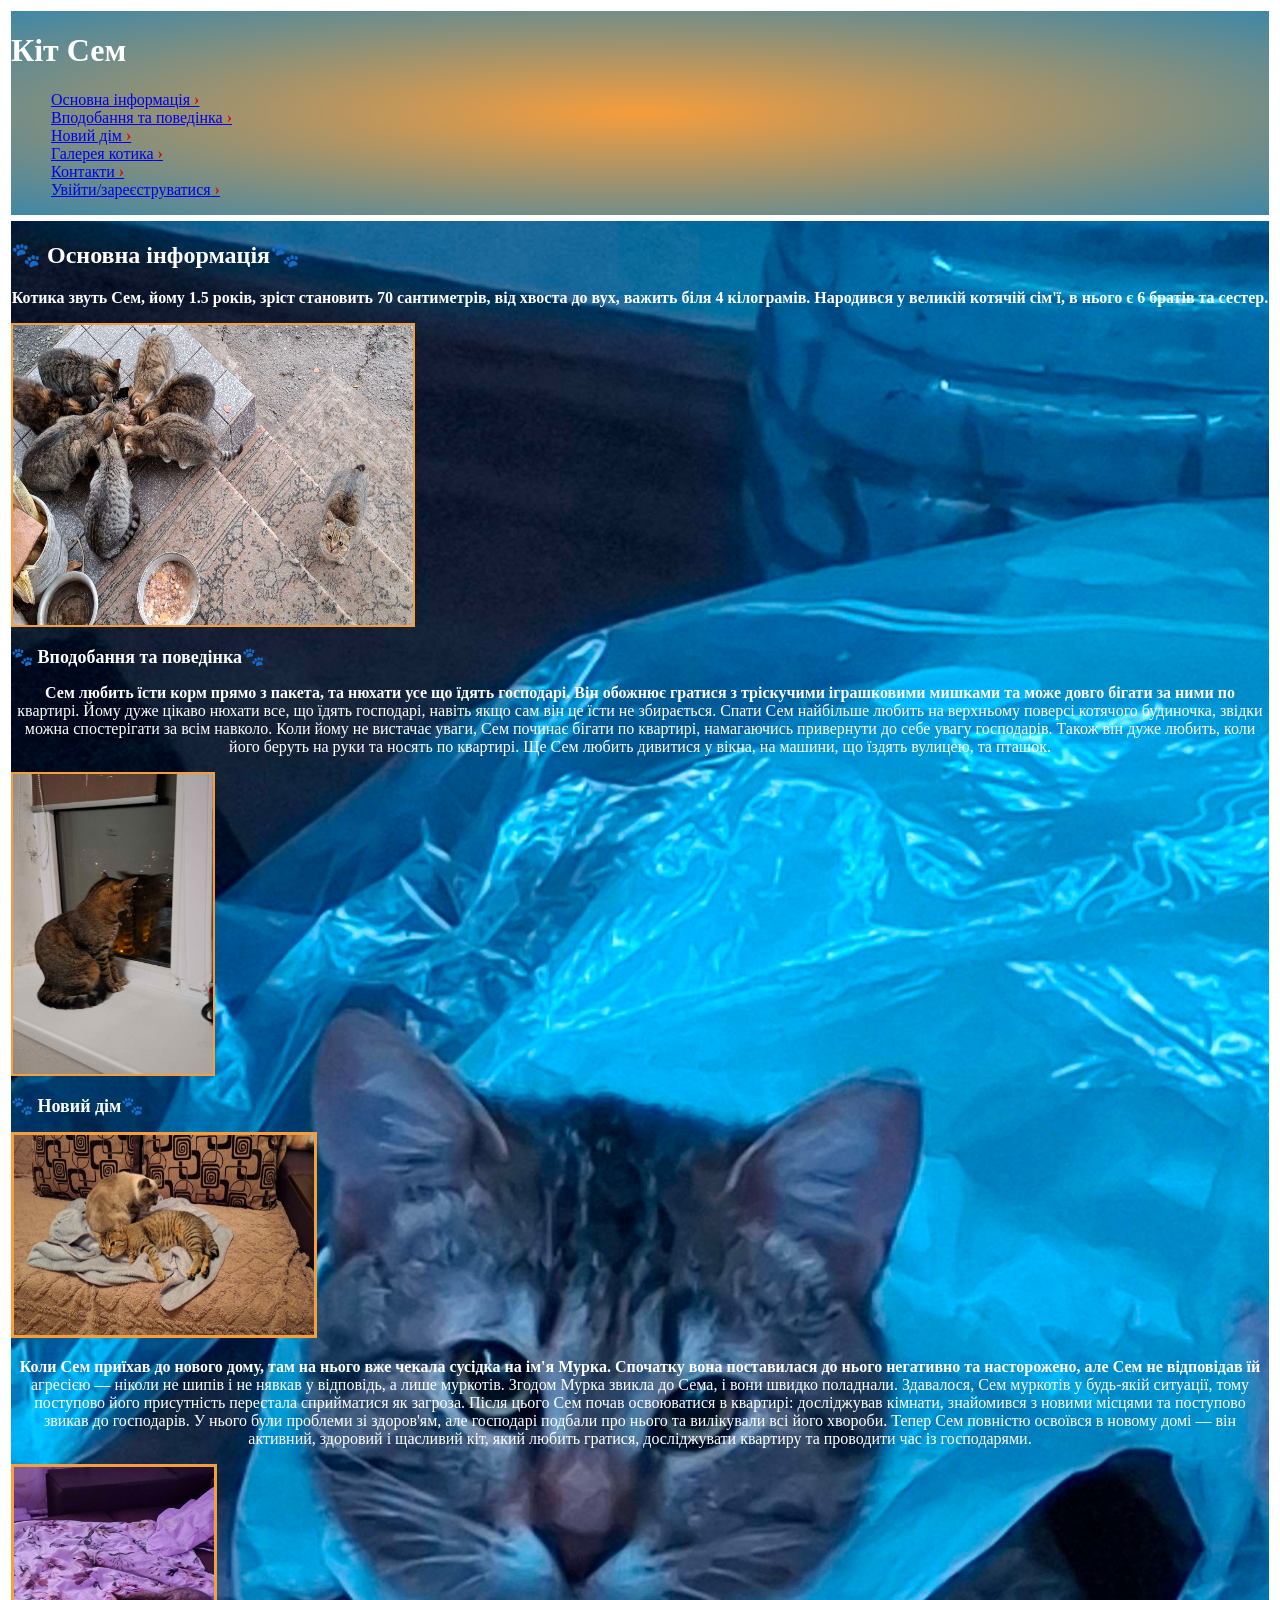
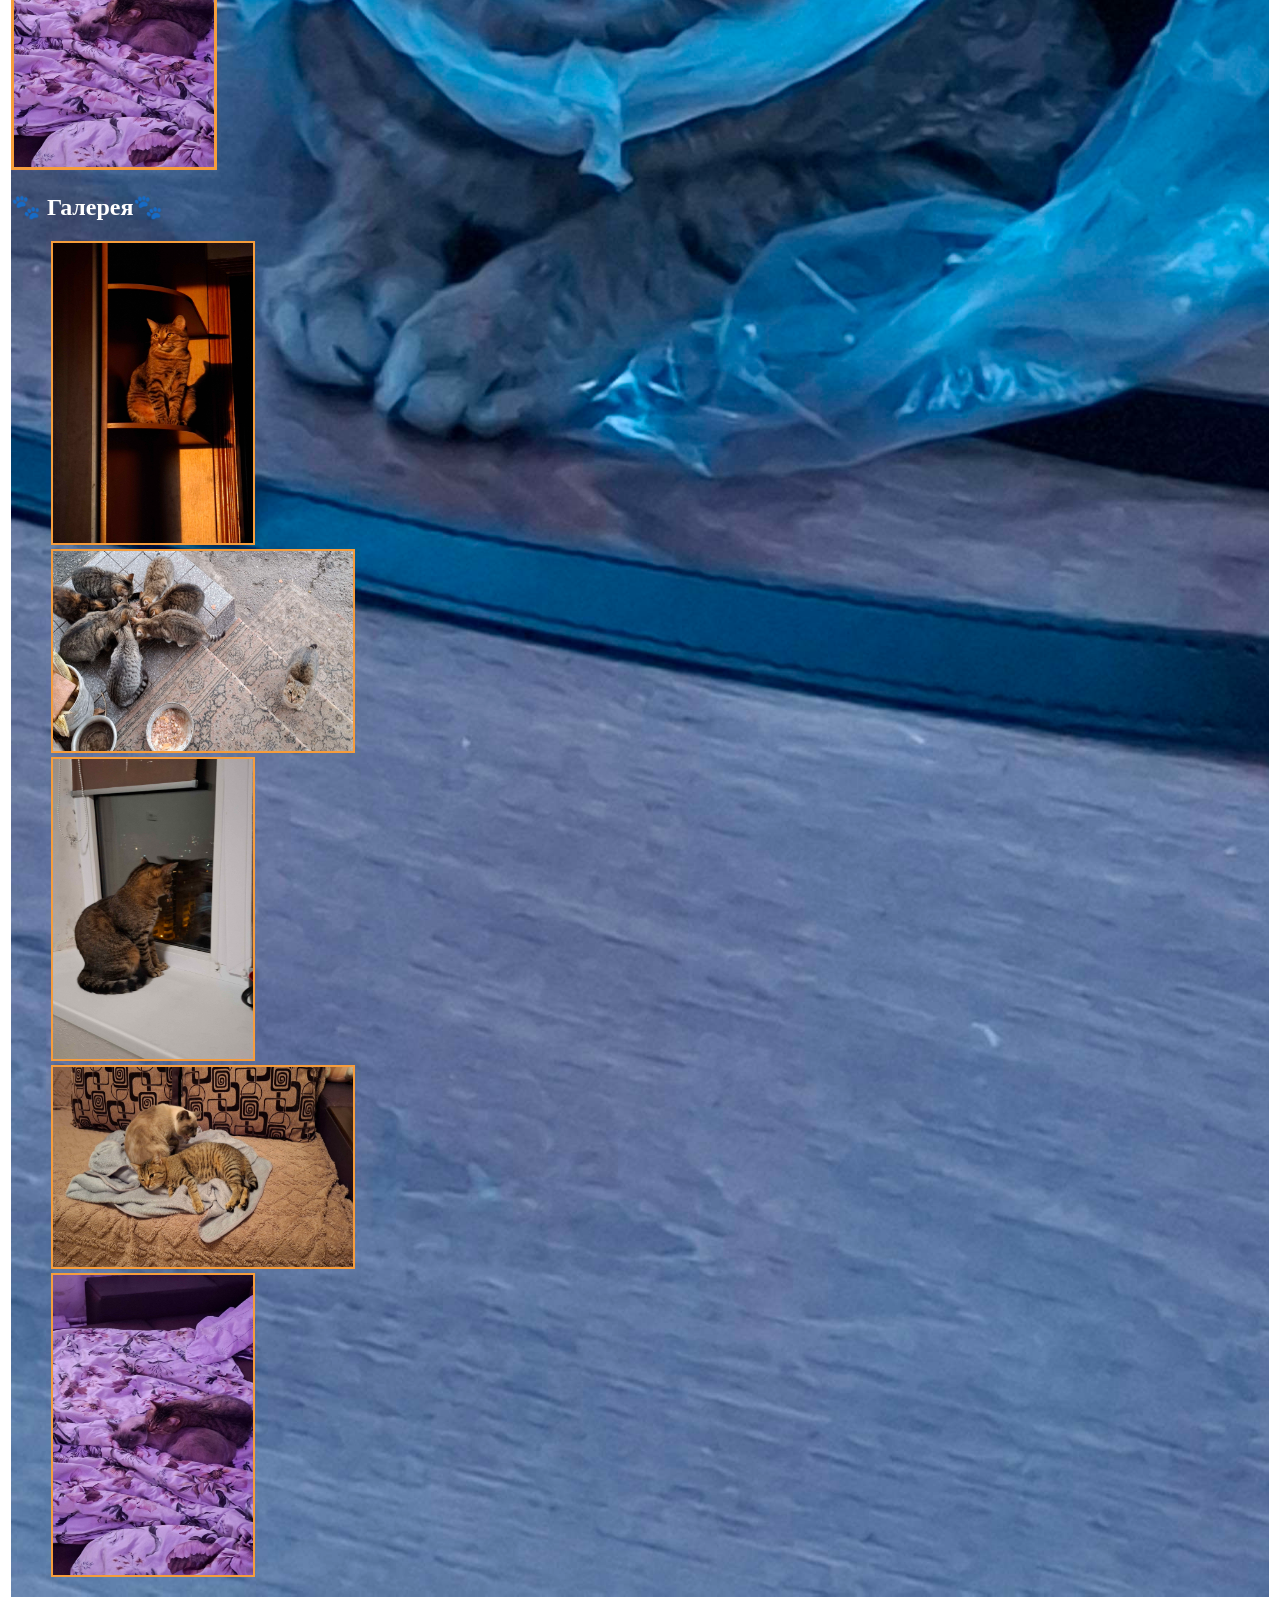
==== index.html @ 693322fd "initial commit" ====
<!doctype html>
<html lang="uk">
  <head>
    <meta charset="UTF-8" />
    <meta name="viewport" content="width=device-width, initial-scale=1.0" />
    <title>Homework</title>
    <link rel="stylesheet" href="./styles/styles.css" />
  </head>
  <body>
    <header class="header">
      <h1>Кіт Сем</h1>
      <nav>
        <ul class="menu-list">
          <li><a href="#info1" class="menu-link"> Основна інформація</a></li>
          <li><a href="#preferences" class="menu-link"> Вподобання та поведінка</a></li>
          <li><a href="#new-home" class="menu-link"> Новий дім</a></li>
          <li><a href="#gallery" class="menu-link"> Галерея котика</a></li>
          <li><a href="#contact" class="menu-link"> Контакти</a></li>
          <li><a href="./pages/register.html" class="menu-link"> Увійти/зареєструватися</a></li>
        </ul>
      </nav>
    </header>
    <main class="main">
      <section>
        <h2 class="info1" id="info1">Основна інформація</h2>
        <p class="text">
          Котика звуть Сем, йому 1.5 років, зріст становить 70 сантиметрів, від
          хвоста до вух, важить біля 4 кілограмів. Народився у великій котячій
          сім'ї, в нього є 6 братів та сестер.
        </p>
        <img
          class="photo"
          src="./gallery/family.jpg"
          alt="Sam And Family"
          height="300"
          width="400"
        />
      </section>

      <section>
        <h2 class="preferences" id="preferences">Вподобання та поведінка</h2>
        <p class="text">
          Сем любить їсти корм прямо з пакета, та нюхати усе що їдять господарі.
          Він обожнює гратися з тріскучими іграшковими мишками та може довго
          бігати за ними по квартирі. Йому дуже цікаво нюхати все, що їдять
          господарі, навіть якщо сам він це їсти не збирається. Спати Сем
          найбільше любить на верхньому поверсі котячого будиночка, звідки можна
          спостерігати за всім навколо. Коли йому не вистачає уваги, Сем починає
          бігати по квартирі, намагаючись привернути до себе увагу господарів.
          Також він дуже любить, коли його беруть на руки та носять по квартирі.
          Ще Сем любить дивитися у вікна, на машини, що їздять вулицею, та
          пташок.
        </p>
        <img
          class="photo"
          src="./gallery/SamAndWindow.jpg"
          alt="Sam looking out the window"
          height="300"
          width="200"
        />
      </section>
      <section>
        <h2 class="new-home" id="new-home">Новий дім</h2>
        <img
          class="photo"
          src="./gallery/angryMurka.jpg"
          alt="Murka is hissing"
          height="200"
          width="300"
        />
        <p class="text">
          Коли Сем приїхав до нового дому, там на нього вже чекала сусідка на
          ім'я Мурка. Спочатку вона поставилася до нього негативно та
          насторожено, але Сем не відповідав їй агресією — ніколи не шипів і не
          нявкав у відповідь, а лише муркотів. Згодом Мурка звикла до Сема, і
          вони швидко поладнали. Здавалося, Сем муркотів у будь-якій ситуації,
          тому поступово його присутність перестала сприйматися як загроза.
          Після цього Сем почав освоюватися в квартирі: досліджував кімнати,
          знайомився з новими місцями та поступово звикав до господарів. У нього
          були проблеми зі здоров'ям, але господарі подбали про нього та
          вилікували всі його хвороби. Тепер Сем повністю освоївся в новому домі
          — він активний, здоровий і щасливий кіт, який любить гратися,
          досліджувати квартиру та проводити час із господарями.
        </p>
        <img
          class="photo"
          src="./gallery/murkaSleepWithSam.jpg"
          alt="Murka sleeps with Sam"
          height="300"
          width="200"
        />
      </section>
      <section>
        <h2 class="gallery" id="gallery">Галерея</h2>
        <ul class="gallery-list">
          <li>
            <img
              class="photo"
              src="./gallery/SamTheCat.jpg"
              alt="Sam The Cat"
              width="200"
              height="300"
            />
          </li>
          <li>
            <img
              class="photo"
              src="./gallery/family.jpg"
              alt="Sam And Family"
              height="200"
              width="300"
            />
          </li>
          <li>
            <img
              class="photo"
              src="./gallery/SamAndWindow.jpg"
              alt="Sam looking out the window"
              height="300"
              width="200"
            />
          </li>
          <li>
            <img
              class="photo"
              src="./gallery/angryMurka.jpg"
              alt="Murka is hissing"
              height="200"
              width="300"
            />
          </li>
          <li>
            <img
              class="photo"
              src="./gallery/murkaSleepWithSam.jpg"
              alt="Murka sleeps with Sam"
              height="300"
              width="200"
            />
          </li>
        </ul>
      </section>
    </main>
    <footer class="page-footer" id="contact">
      <address class="contacts">
        <a class="contacts-link" href="mailto:SamTheCat@gmail.com"
          >SamTheCat@gmail.com</a
        >
        <a class="contacts-link" href="tel:+38074648294">+38074648294</a>
      </address>
    </footer>
  </body>
</html>
---- styles/styles.css ----
:root {
  --all-text-color: #ffffff;
  --main-color: #f69d3c;
}

.header {
  color: var(--all-text-color);
  background: radial-gradient(var(--main-color), #3f87a6);
  border: 3px solid var(--all-text-color);
}
.main {
  color: var(--all-text-color);
  background-image: url(../gallery/background.jpg);
  background-size: cover;
  border: 3px solid var(--all-text-color);
}
.new-home,
.preferences,
.info1 text {
  font-size: 18px;
  width: 1000px;
}
.text::first-line {
  font-weight: 700;
}
section > p {
  text-align: center;
}
h2 ~ img {
  border: 3px solid var(--main-color);
}
.menu-list,
.gallery-list {
  list-style-type: none;
}
.fieldset-sex,
.fieldset-confidentiality {
  border: 2px solid var(--main-color);
}
.page-footer {
  background-image: url(../gallery/background.jpg);
  background-size: cover;
  border: 3px solid var(--all-text-color);
  text-align: center;
}
.contacts {
  font-style: normal;
}
.contacts-link {
  color: var(--all-text-color);
}
.button-submit:hover,
.button-submit:focus {
  color: rgb(1, 243, 1);
  background-color: green;
}
.button-reset:hover,
.button-reset:focus {
  color: red;
  background-color: rgb(158, 16, 16);
}
.menu-link:hover,
.menu-link:focus {
  color: var(--main-color);
  background-color: #3f87a6;
}
.contacts-link:active {
  color: #f69d3c;
}
.menu-item:first-child {
  font-size: 20px;
}
.photo:nth-child(odd) {
  border: 2px solid var(--main-color);
}
.menu-link::after {
  content: ' ›';
  color: #db0808;
  font-weight: 700;
}
section h2::before,
section h2::after {
  content: '🐾 ';
}
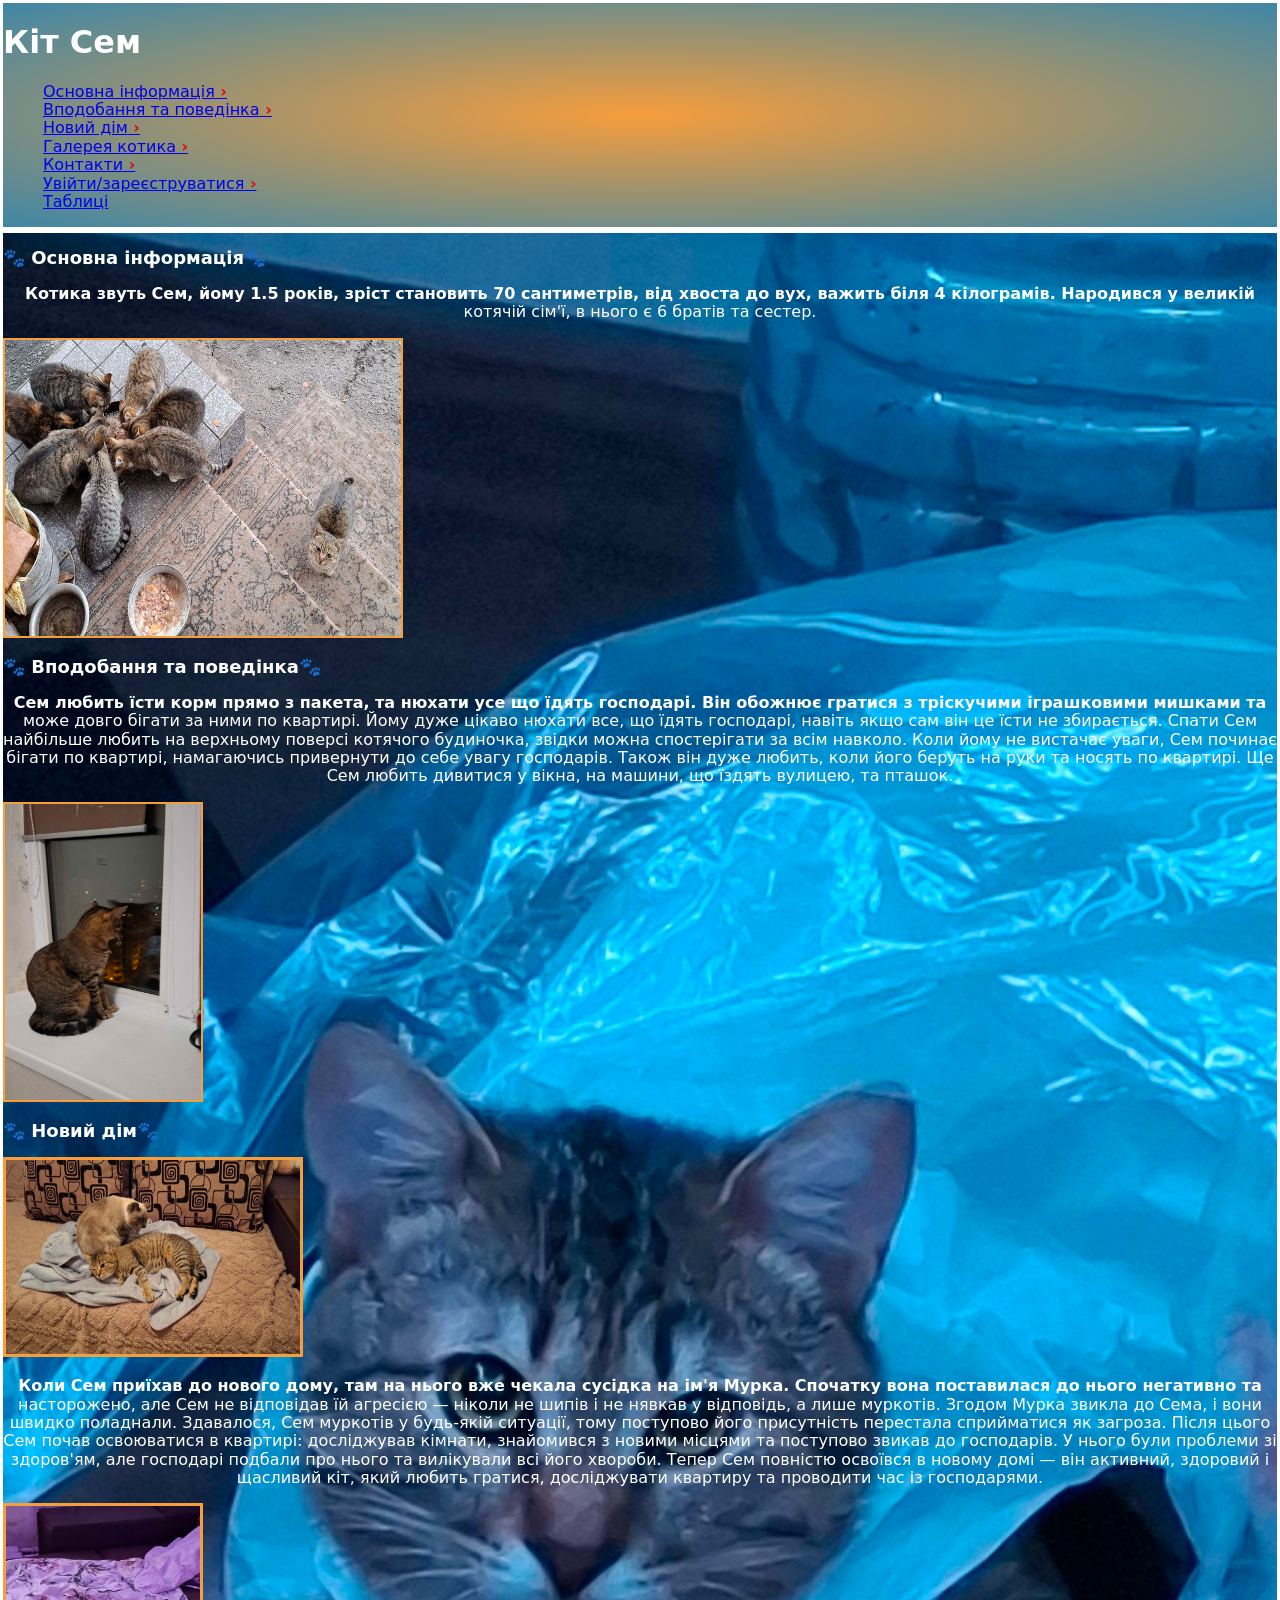
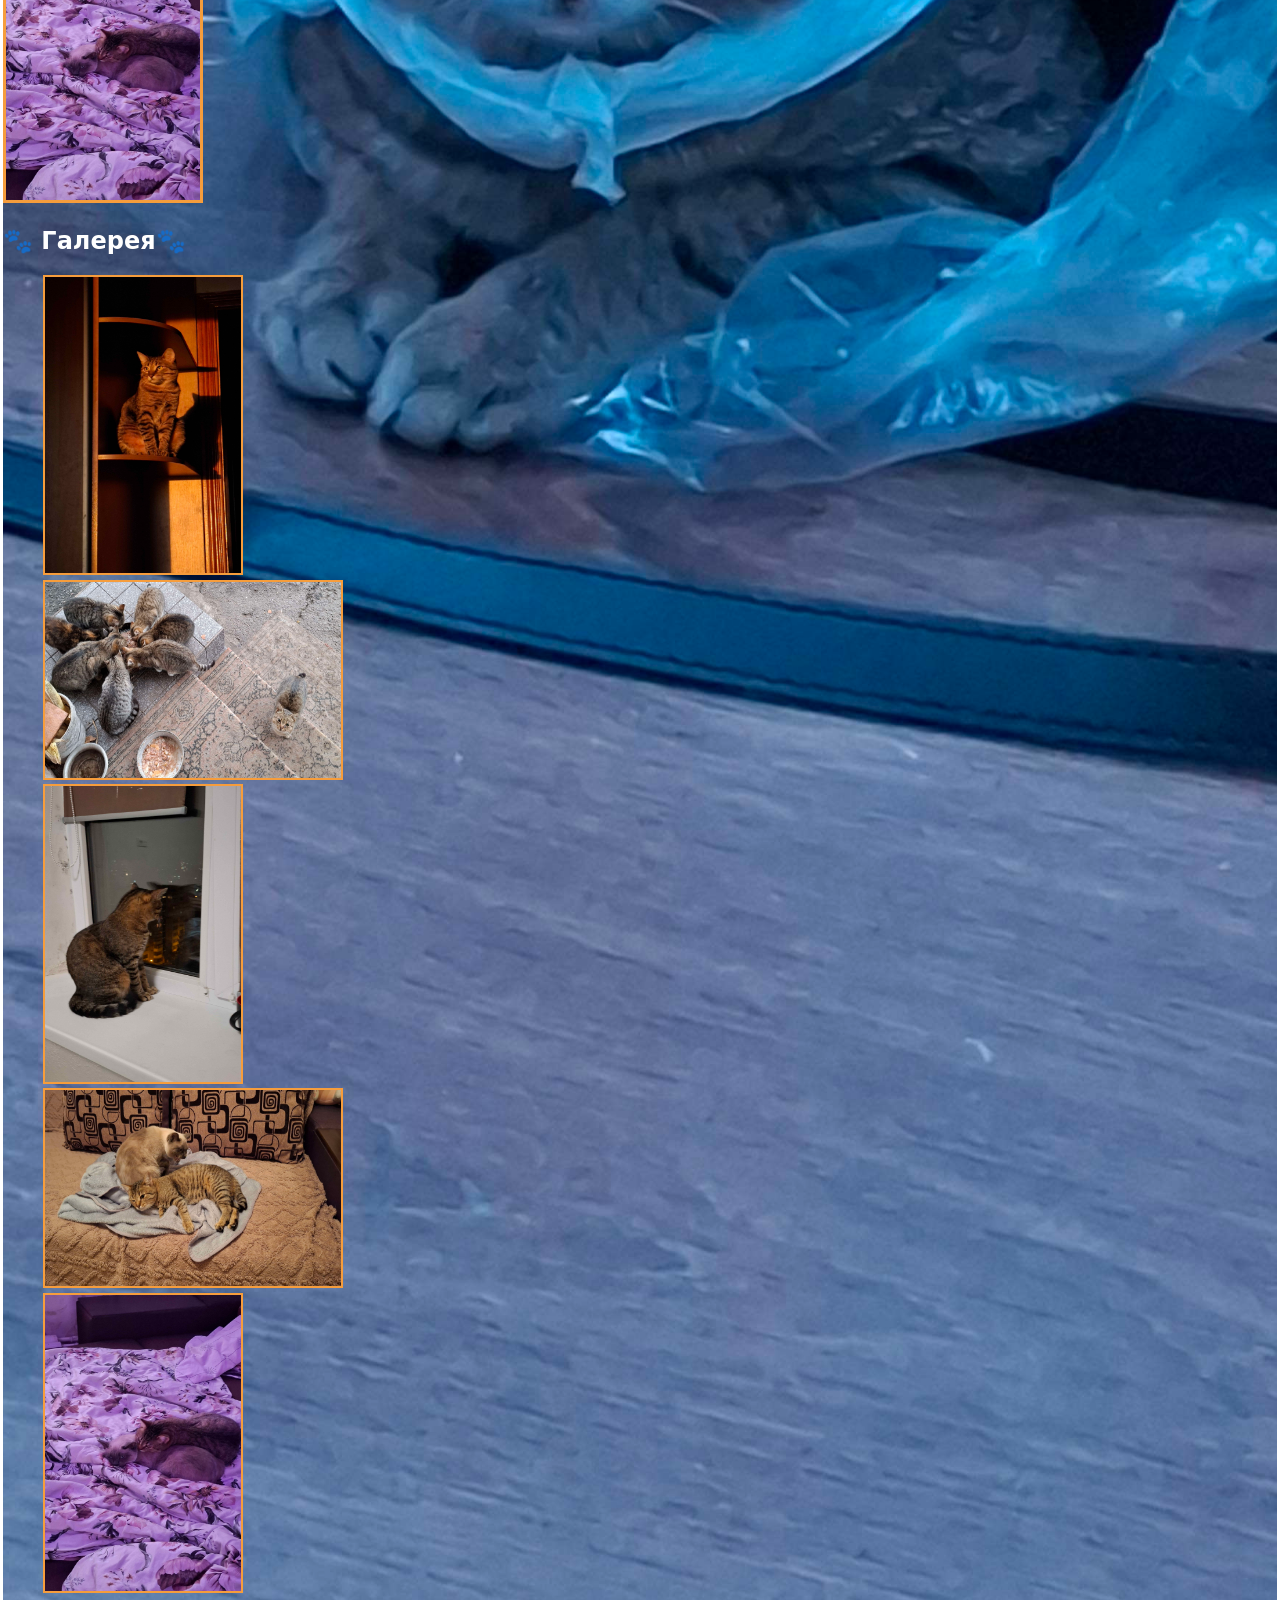
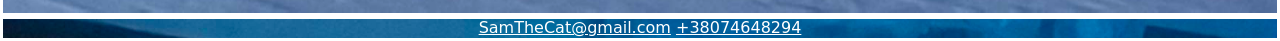
==== commit 967b75d6: "add tabels page" ====
--- a/index.html
+++ b/index.html
@@ -4,6 +4,7 @@
     <meta charset="UTF-8" />
     <meta name="viewport" content="width=device-width, initial-scale=1.0" />
     <title>Homework</title>
+    <link rel="stylesheet" href="https://cdn.jsdelivr.net/npm/modern-normalize@3.0.1/modern-normalize.min.css">
     <link rel="stylesheet" href="./styles/styles.css" />
   </head>
   <body>
@@ -17,6 +18,7 @@
           <li><a href="#gallery" class="menu-link"> Галерея котика</a></li>
           <li><a href="#contact" class="menu-link"> Контакти</a></li>
           <li><a href="./pages/register.html" class="menu-link"> Увійти/зареєструватися</a></li>
+          <li><a href="/tables.html">Таблиці</a></li>
         </ul>
       </nav>
     </header>
--- a/styles/styles.css
+++ b/styles/styles.css
@@ -16,7 +16,7 @@
 }
 .new-home,
 .preferences,
-.info1 text {
+.info1 {
   font-size: 18px;
   width: 1000px;
 }
@@ -52,26 +52,26 @@
 .button-submit:hover,
 .button-submit:focus {
   color: rgb(1, 243, 1);
-  background-color: green;
+  background-color: green; /*"цей селектор має найбільшу специфічність - (0, 2, 0)" */
 }
 .button-reset:hover,
 .button-reset:focus {
   color: red;
-  background-color: rgb(158, 16, 16);
+  background-color: rgb(158, 16, 16); /*"цей селектор має найбільшу специфічність - (0, 2, 0)" */
 }
 .menu-link:hover,
 .menu-link:focus {
   color: var(--main-color);
-  background-color: #3f87a6;
+  background-color: #3f87a6; /*"цей селектор має найбільшу специфічність - (0, 2, 0)" */
 }
 .contacts-link:active {
-  color: #f69d3c;
+  color: #f69d3c; /*"цей селектор має найбільшу специфічність - (0, 2, 0)" */
 }
 .menu-item:first-child {
-  font-size: 20px;
+  font-size: 20px; /*"цей селектор має найбільшу специфічність - (0, 2, 0)" */
 }
 .photo:nth-child(odd) {
-  border: 2px solid var(--main-color);
+   border: 2px solid var(--main-color); /*"цей селектор має найбільшу специфічність - (0, 2, 0)" */
 }
 .menu-link::after {
   content: ' ›';
@@ -82,3 +82,10 @@
 section h2::after {
   content: '🐾 ';
 }
+.categories, .price, .results{
+border-collapse: collapse
+}
+th, td{
+  border: 1px solid black;
+  text-align: center;
+}
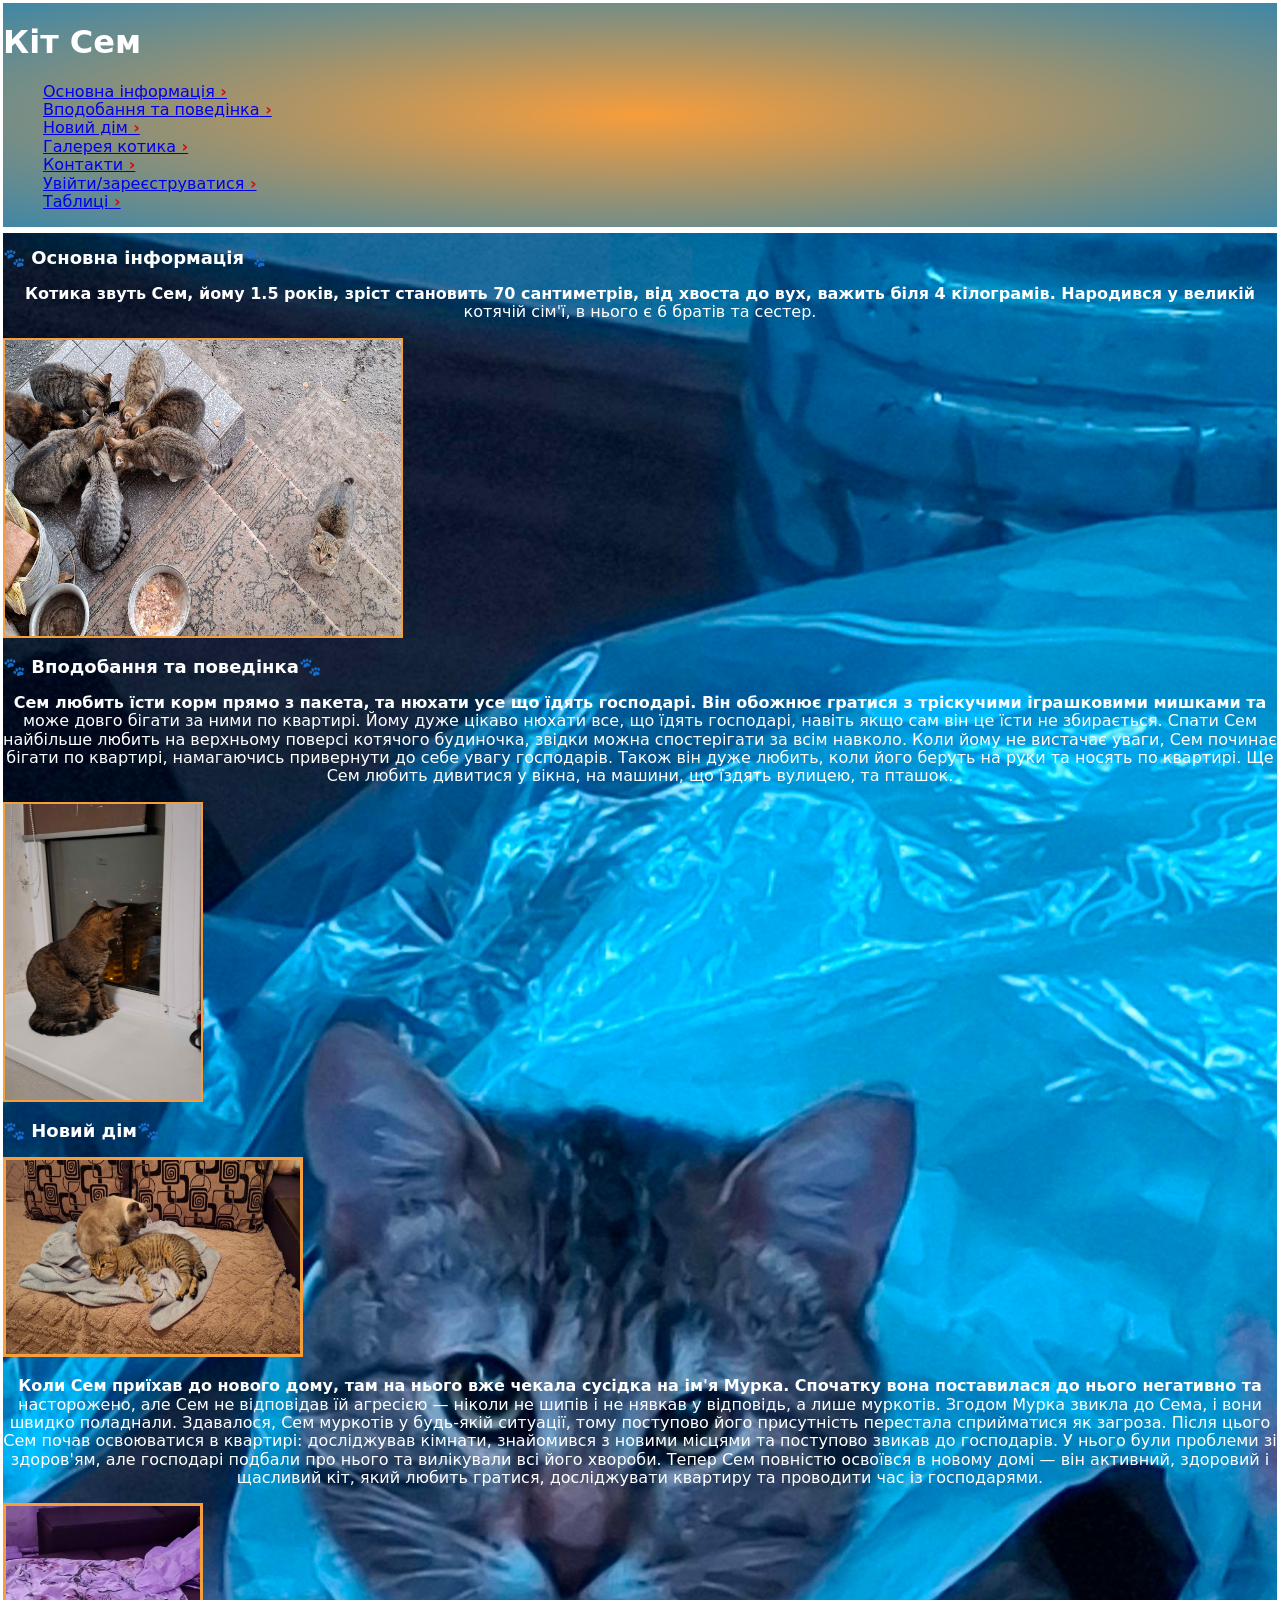
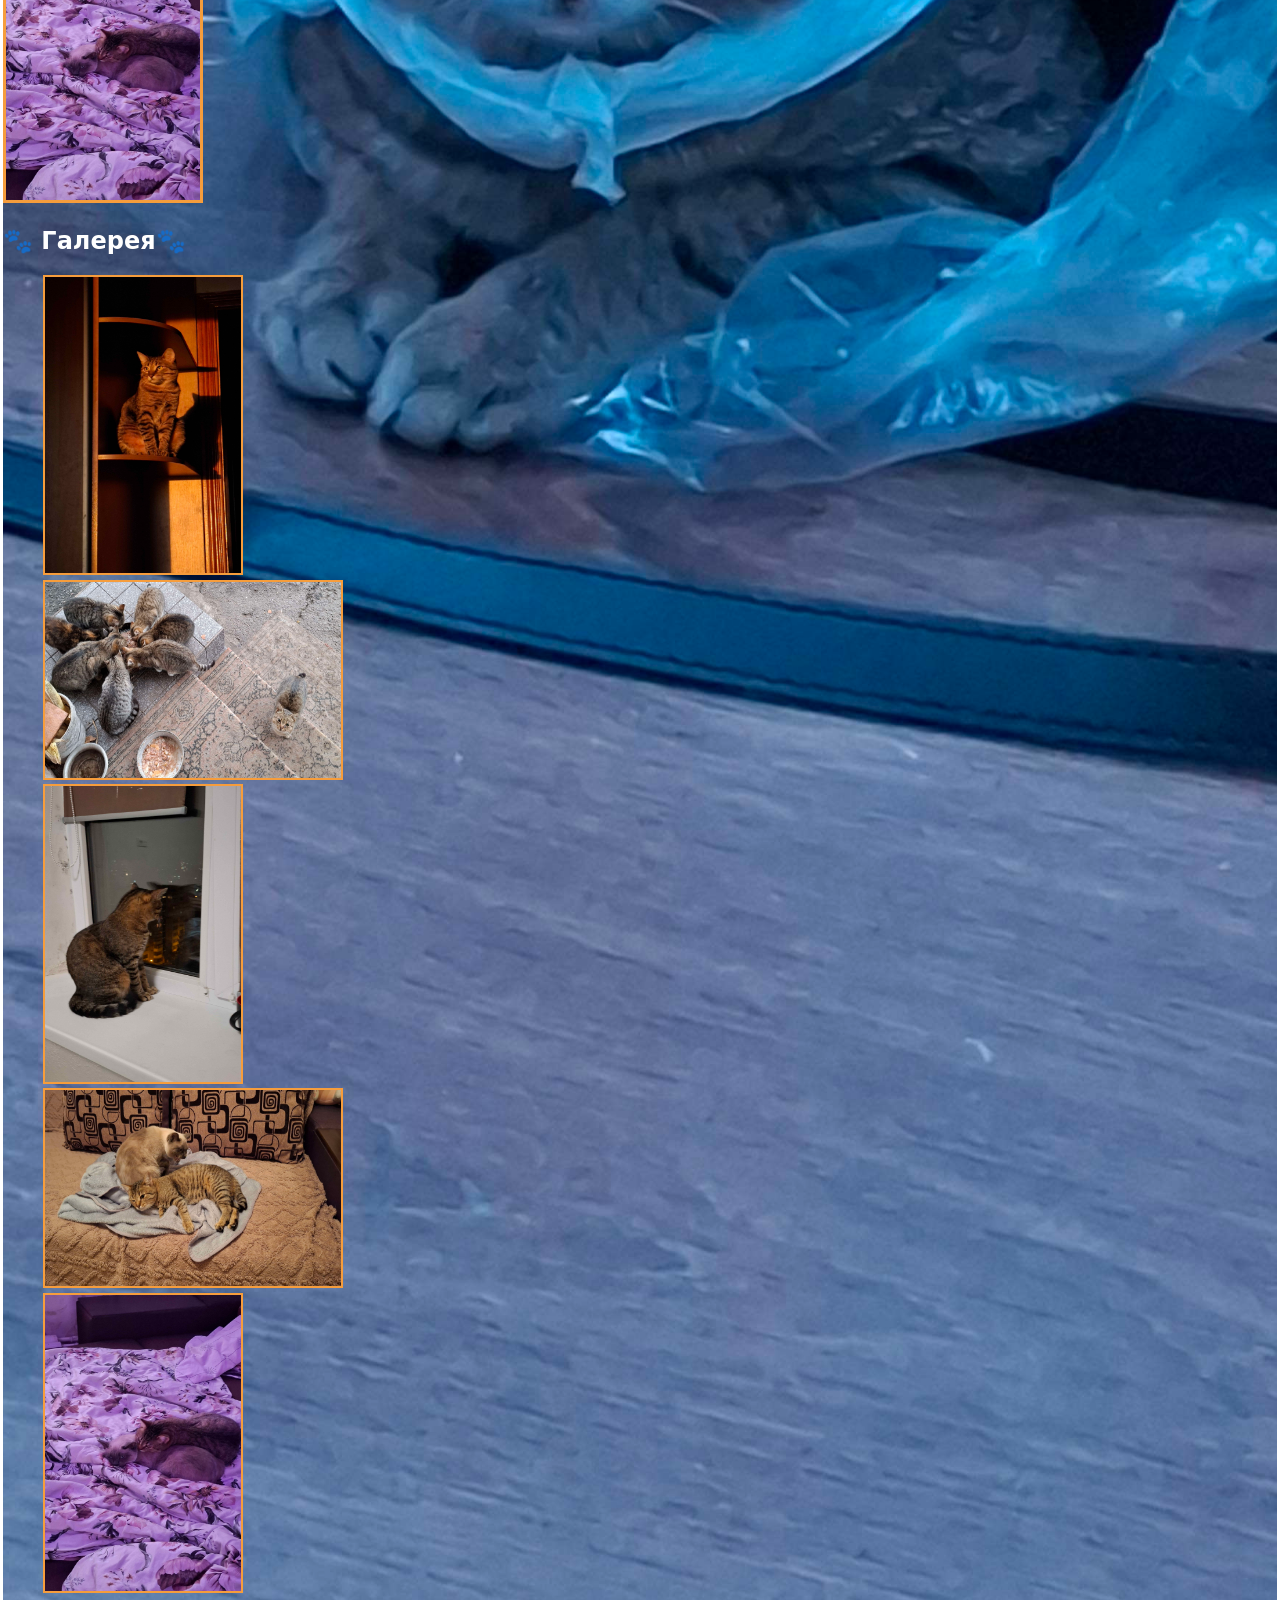
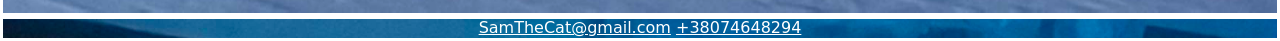
==== commit 37fe54bf: "Basic revisions" ====
--- a/index.html
+++ b/index.html
@@ -18,7 +18,7 @@
           <li><a href="#gallery" class="menu-link"> Галерея котика</a></li>
           <li><a href="#contact" class="menu-link"> Контакти</a></li>
           <li><a href="./pages/register.html" class="menu-link"> Увійти/зареєструватися</a></li>
-          <li><a href="/tables.html">Таблиці</a></li>
+          <li><a href="./tables.html" class="menu-link">Таблиці</a></li>
         </ul>
       </nav>
     </header>
--- a/styles/styles.css
+++ b/styles/styles.css
@@ -82,10 +82,13 @@
 section h2::after {
   content: '🐾 ';
 }
+
 .categories, .price, .results{
-border-collapse: collapse
+  border: solid 1px black;
+border-collapse: collapse;
+margin: 10px;
 }
 th, td{
-  border: 1px solid black;
+  border: solid 1px black;
   text-align: center;
 }
